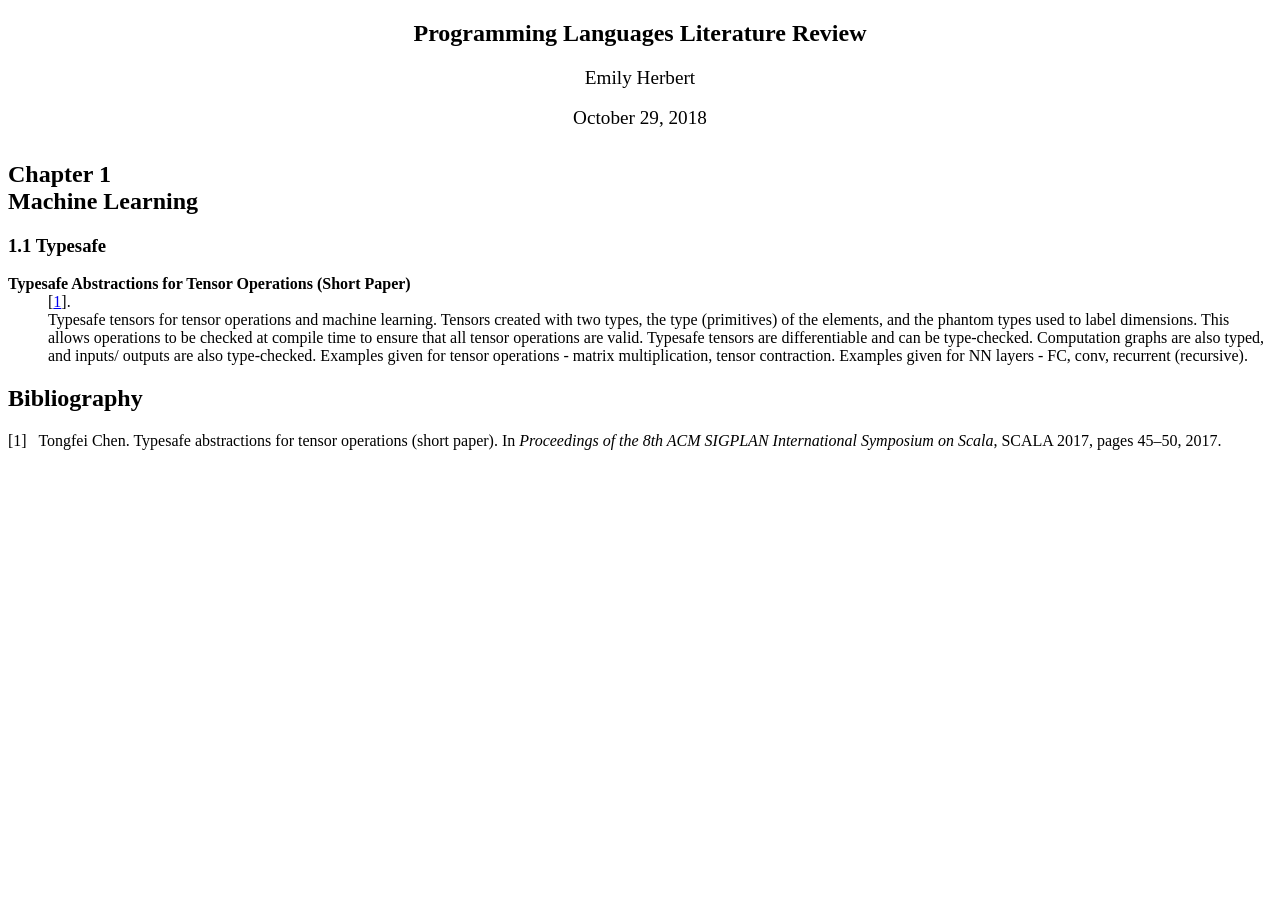
==== main.html @ 0e98f2ee "initial commit" ====
<!DOCTYPE html PUBLIC "-//W3C//DTD HTML 4.01 Transitional//EN"  
  "http://www.w3.org/TR/html4/loose.dtd">  
<html > 
<head><title>Programming Languages Literature Review</title> 
<meta http-equiv="Content-Type" content="text/html; charset=iso-8859-1"> 
<meta name="generator" content="TeX4ht (http://www.tug.org/tex4ht/)"> 
<meta name="originator" content="TeX4ht (http://www.tug.org/tex4ht/)"> 
<!-- html --> 
<meta name="src" content="main.tex"> 
<link rel="stylesheet" type="text/css" href="main.css"> 
</head><body 
>
   <div class="maketitle">
                                                                                   

                                                                                   

<h2 class="titleHead">Programming Languages Literature Review</h2>
<div class="author" ><span 
class="cmr-12">Emily Herbert</span></div><br />
<div class="date" ><span 
class="cmr-12">October 29, 2018</span></div>
                                                                                   

                                                                                   
   </div>
                                                                                   

                                                                                   
   <h2 class="chapterHead"><span class="titlemark">Chapter&#x00A0;1</span><br /><a 
 id="x1-10001"></a>Machine Learning</h2>
   <h3 class="sectionHead"><span class="titlemark">1.1   </span> <a 
 id="x1-20001.1"></a>Typesafe</h3>
     <dl class="description"><dt class="description">
<span 
class="cmbx-10">Typesafe Abstractions for Tensor Operations (Short Paper)</span> </dt><dd 
class="description"><span class="cite">[<a 
href="#Xchen2017typesafe">1</a>]</span>. <br 
class="newline" />Typesafe tensors for tensor operations and machine learning. Tensors created with two types,
     the type (primitives) of the elements, and the phantom types used to label dimensions. This
     allows operations to be checked at compile time to ensure that all tensor operations are valid.
     Typesafe tensors are differentiable and can be type-checked. Computation graphs are also
     typed, and inputs/ outputs are also type-checked. Examples given for tensor operations -
     matrix multiplication, tensor contraction. Examples given for NN layers - FC, conv, recurrent
     (recursive).</dd></dl>
                                                                                   

                                                                                   
   <h2 class="likechapterHead"><a 
 id="x1-30001.1"></a>Bibliography</h2>
   <div class="thebibliography">
   <p class="bibitem" ><span class="biblabel">
 [1]<span class="bibsp">&#x00A0;&#x00A0;&#x00A0;</span></span><a 
 id="Xchen2017typesafe"></a>Tongfei Chen.  Typesafe abstractions for tensor operations (short paper).  In <span 
class="cmti-10">Proceedings of</span>
   <span 
class="cmti-10">the 8th ACM SIGPLAN International Symposium on Scala</span>, SCALA 2017, pages 45&#8211;50, 2017.
</p>
   </div>
    
</body></html>
---- main.css ----
/* start css.sty */
.cmr-17{font-size:170%;}
.cmr-12{font-size:120%;}
.cmbx-10{ font-weight: bold;}
.cmti-10{ font-style: italic;}
p.noindent { text-indent: 0em }
td p.noindent { text-indent: 0em; margin-top:0em; }
p.nopar { text-indent: 0em; }
p.indent{ text-indent: 1.5em }
@media print {div.crosslinks {visibility:hidden;}}
a img { border-top: 0; border-left: 0; border-right: 0; }
center { margin-top:1em; margin-bottom:1em; }
td center { margin-top:0em; margin-bottom:0em; }
.Canvas { position:relative; }
img.math{vertical-align:middle;}
li p.indent { text-indent: 0em }
li p:first-child{ margin-top:0em; }
li p:last-child, li div:last-child { margin-bottom:0.5em; }
li p~ul:last-child, li p~ol:last-child{ margin-bottom:0.5em; }
.enumerate1 {list-style-type:decimal;}
.enumerate2 {list-style-type:lower-alpha;}
.enumerate3 {list-style-type:lower-roman;}
.enumerate4 {list-style-type:upper-alpha;}
div.newtheorem { margin-bottom: 2em; margin-top: 2em;}
.obeylines-h,.obeylines-v {white-space: nowrap; }
div.obeylines-v p { margin-top:0; margin-bottom:0; }
.overline{ text-decoration:overline; }
.overline img{ border-top: 1px solid black; }
td.displaylines {text-align:center; white-space:nowrap;}
.centerline {text-align:center;}
.rightline {text-align:right;}
div.verbatim {font-family: monospace; white-space: nowrap; text-align:left; clear:both; }
.fbox {padding-left:3.0pt; padding-right:3.0pt; text-indent:0pt; border:solid black 0.4pt; }
div.fbox {display:table}
div.center div.fbox {text-align:center; clear:both; padding-left:3.0pt; padding-right:3.0pt; text-indent:0pt; border:solid black 0.4pt; }
div.minipage{width:100%;}
div.center, div.center div.center {text-align: center; margin-left:1em; margin-right:1em;}
div.center div {text-align: left;}
div.flushright, div.flushright div.flushright {text-align: right;}
div.flushright div {text-align: left;}
div.flushleft {text-align: left;}
.underline{ text-decoration:underline; }
.underline img{ border-bottom: 1px solid black; margin-bottom:1pt; }
.framebox-c, .framebox-l, .framebox-r { padding-left:3.0pt; padding-right:3.0pt; text-indent:0pt; border:solid black 0.4pt; }
.framebox-c {text-align:center;}
.framebox-l {text-align:left;}
.framebox-r {text-align:right;}
span.thank-mark{ vertical-align: super }
span.footnote-mark sup.textsuperscript, span.footnote-mark a sup.textsuperscript{ font-size:80%; }
div.tabular, div.center div.tabular {text-align: center; margin-top:0.5em; margin-bottom:0.5em; }
table.tabular td p{margin-top:0em;}
table.tabular {margin-left: auto; margin-right: auto;}
td p:first-child{ margin-top:0em; }
td p:last-child{ margin-bottom:0em; }
div.td00{ margin-left:0pt; margin-right:0pt; }
div.td01{ margin-left:0pt; margin-right:5pt; }
div.td10{ margin-left:5pt; margin-right:0pt; }
div.td11{ margin-left:5pt; margin-right:5pt; }
table[rules] {border-left:solid black 0.4pt; border-right:solid black 0.4pt; }
td.td00{ padding-left:0pt; padding-right:0pt; }
td.td01{ padding-left:0pt; padding-right:5pt; }
td.td10{ padding-left:5pt; padding-right:0pt; }
td.td11{ padding-left:5pt; padding-right:5pt; }
table[rules] {border-left:solid black 0.4pt; border-right:solid black 0.4pt; }
.hline hr, .cline hr{ height : 1px; margin:0px; }
.tabbing-right {text-align:right;}
span.TEX {letter-spacing: -0.125em; }
span.TEX span.E{ position:relative;top:0.5ex;left:-0.0417em;}
a span.TEX span.E {text-decoration: none; }
span.LATEX span.A{ position:relative; top:-0.5ex; left:-0.4em; font-size:85%;}
span.LATEX span.TEX{ position:relative; left: -0.4em; }
div.float, div.figure {margin-left: auto; margin-right: auto;}
div.float img {text-align:center;}
div.figure img {text-align:center;}
.marginpar {width:20%; float:right; text-align:left; margin-left:auto; margin-top:0.5em; font-size:85%; text-decoration:underline;}
.marginpar p{margin-top:0.4em; margin-bottom:0.4em;}
table.equation {width:100%;}
.equation td{text-align:center; }
td.equation { margin-top:1em; margin-bottom:1em; } 
td.equation-label { width:5%; text-align:center; }
td.eqnarray4 { width:5%; white-space: normal; }
td.eqnarray2 { width:5%; }
table.eqnarray-star, table.eqnarray {width:100%;}
div.eqnarray{text-align:center;}
div.array {text-align:center;}
div.pmatrix {text-align:center;}
table.pmatrix {width:100%;}
span.pmatrix img{vertical-align:middle;}
div.pmatrix {text-align:center;}
table.pmatrix {width:100%;}
span.bar-css {text-decoration:overline;}
img.cdots{vertical-align:middle;}
.partToc a, .partToc, .likepartToc a, .likepartToc {line-height: 200%; font-weight:bold; font-size:110%;}
.chapterToc a, .chapterToc, .likechapterToc a, .likechapterToc, .appendixToc a, .appendixToc {line-height: 200%; font-weight:bold;}
.index-item, .index-subitem, .index-subsubitem {display:block}
div.caption {text-indent:-2em; margin-left:3em; margin-right:1em; text-align:left;}
div.caption span.id{font-weight: bold; white-space: nowrap; }
h1.partHead{text-align: center}
p.bibitem { text-indent: -2em; margin-left: 2em; margin-top:0.6em; margin-bottom:0.6em; }
p.bibitem-p { text-indent: 0em; margin-left: 2em; margin-top:0.6em; margin-bottom:0.6em; }
.paragraphHead, .likeparagraphHead { margin-top:2em; font-weight: bold;}
.subparagraphHead, .likesubparagraphHead { font-weight: bold;}
.quote {margin-bottom:0.25em; margin-top:0.25em; margin-left:1em; margin-right:1em; text-align:justify;}
.verse{white-space:nowrap; margin-left:2em}
div.maketitle {text-align:center;}
h2.titleHead{text-align:center;}
div.maketitle{ margin-bottom: 2em; }
div.author, div.date {text-align:center;}
div.thanks{text-align:left; margin-left:10%; font-size:85%; font-style:italic; }
div.author{white-space: nowrap;}
.quotation {margin-bottom:0.25em; margin-top:0.25em; margin-left:1em; }
h1.partHead{text-align: center}
.abstract p {margin-left:5%; margin-right:5%;}
div.abstract {width:100%;}
/* end css.sty */
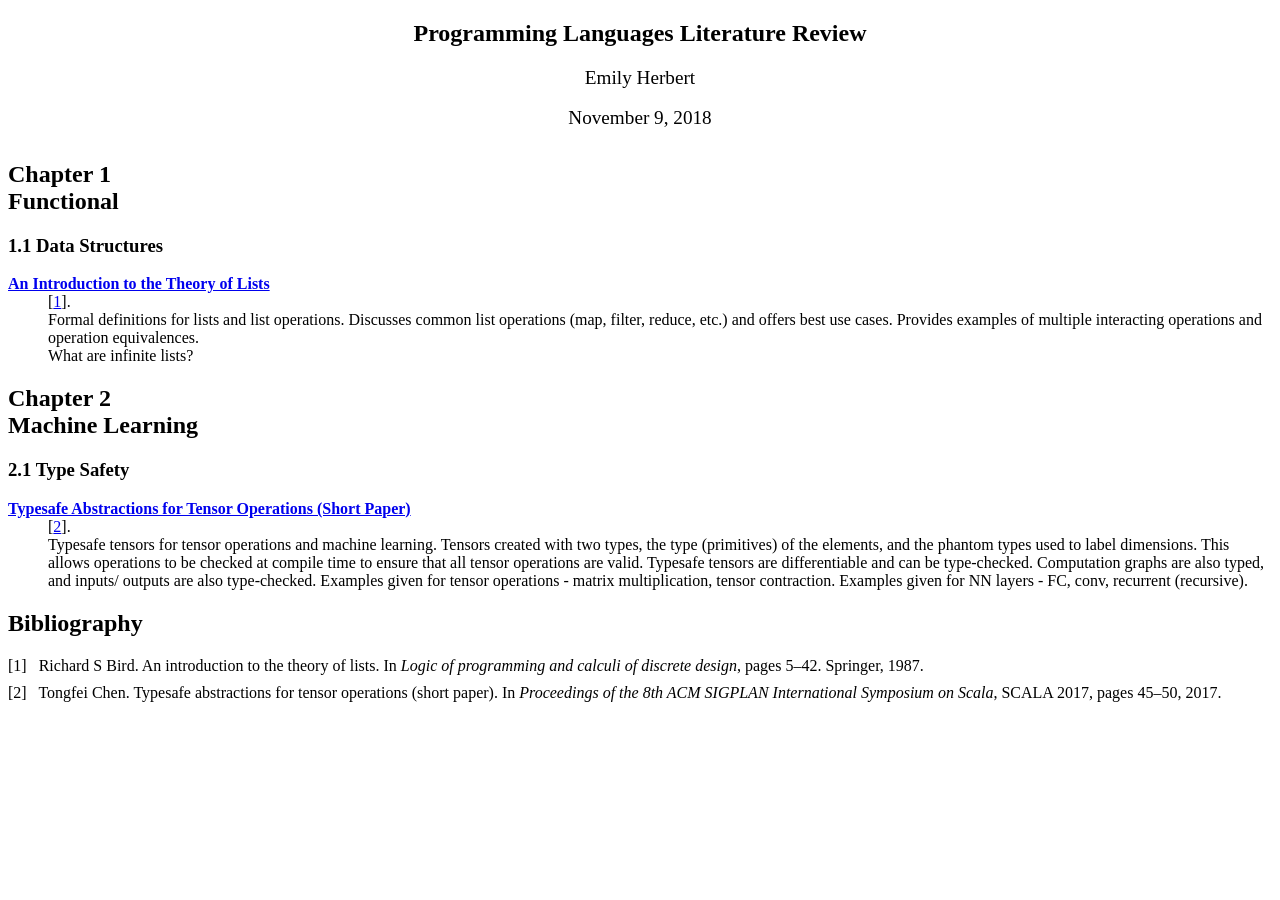
==== commit bef9ae1f: "an introduction to the theory of lists" ====
--- a/main.html
+++ b/main.html
@@ -19,7 +19,7 @@
 <div class="author" ><span 
 class="cmr-12">Emily Herbert</span></div><br />
 <div class="date" ><span 
-class="cmr-12">October 29, 2018</span></div>
+class="cmr-12">November 9, 2018</span></div>
                                                                                    
 
                                                                                    
@@ -28,14 +28,32 @@
 
                                                                                    
    <h2 class="chapterHead"><span class="titlemark">Chapter&#x00A0;1</span><br /><a 
- id="x1-10001"></a>Machine Learning</h2>
+ id="x1-10001"></a>Functional</h2>
    <h3 class="sectionHead"><span class="titlemark">1.1   </span> <a 
- id="x1-20001.1"></a>Typesafe</h3>
+ id="x1-20001.1"></a>Data Structures</h3>
      <dl class="description"><dt class="description">
-<span 
-class="cmbx-10">Typesafe Abstractions for Tensor Operations (Short Paper)</span> </dt><dd 
+<a 
+href="https://www.cs.ox.ac.uk/files/3378/PRG56.pdf" ><span 
+class="cmbx-10">An Introduction to the Theory of Lists</span></a> </dt><dd 
 class="description"><span class="cite">[<a 
-href="#Xchen2017typesafe">1</a>]</span>. <br 
+href="#Xbird1987introduction">1</a>]</span>. <br 
+class="newline" />Formal definitions for lists and list operations. Discusses common list operations (map, filter,
+     reduce, etc.) and offers best use cases. Provides examples of multiple interacting operations
+     and operation equivalences. <br 
+class="newline" />What are infinite lists? </dd></dl>
+                                                                                   
+
+                                                                                   
+   <h2 class="chapterHead"><span class="titlemark">Chapter&#x00A0;2</span><br /><a 
+ id="x1-30002"></a>Machine Learning</h2>
+   <h3 class="sectionHead"><span class="titlemark">2.1   </span> <a 
+ id="x1-40002.1"></a>Type Safety</h3>
+     <dl class="description"><dt class="description">
+<a 
+href="https://arxiv.org/abs/1710.06892" ><span 
+class="cmbx-10">Typesafe Abstractions for Tensor Operations (Short Paper)</span></a> </dt><dd 
+class="description"><span class="cite">[<a 
+href="#Xchen2017typesafe">2</a>]</span>. <br 
 class="newline" />Typesafe tensors for tensor operations and machine learning. Tensors created with two types,
      the type (primitives) of the elements, and the phantom types used to label dimensions. This
      allows operations to be checked at compile time to ensure that all tensor operations are valid.
@@ -47,10 +65,17 @@
 
                                                                                    
    <h2 class="likechapterHead"><a 
- id="x1-30001.1"></a>Bibliography</h2>
+ id="x1-50002.1"></a>Bibliography</h2>
    <div class="thebibliography">
    <p class="bibitem" ><span class="biblabel">
  [1]<span class="bibsp">&#x00A0;&#x00A0;&#x00A0;</span></span><a 
+ id="Xbird1987introduction"></a>Richard&#x00A0;S Bird. An introduction to the theory of lists. In <span 
+class="cmti-10">Logic of programming and calculi</span>
+   <span 
+class="cmti-10">of discrete design</span>, pages 5&#8211;42. Springer, 1987.
+   </p>
+   <p class="bibitem" ><span class="biblabel">
+ [2]<span class="bibsp">&#x00A0;&#x00A0;&#x00A0;</span></span><a 
  id="Xchen2017typesafe"></a>Tongfei Chen.  Typesafe abstractions for tensor operations (short paper).  In <span 
 class="cmti-10">Proceedings of</span>
    <span 
